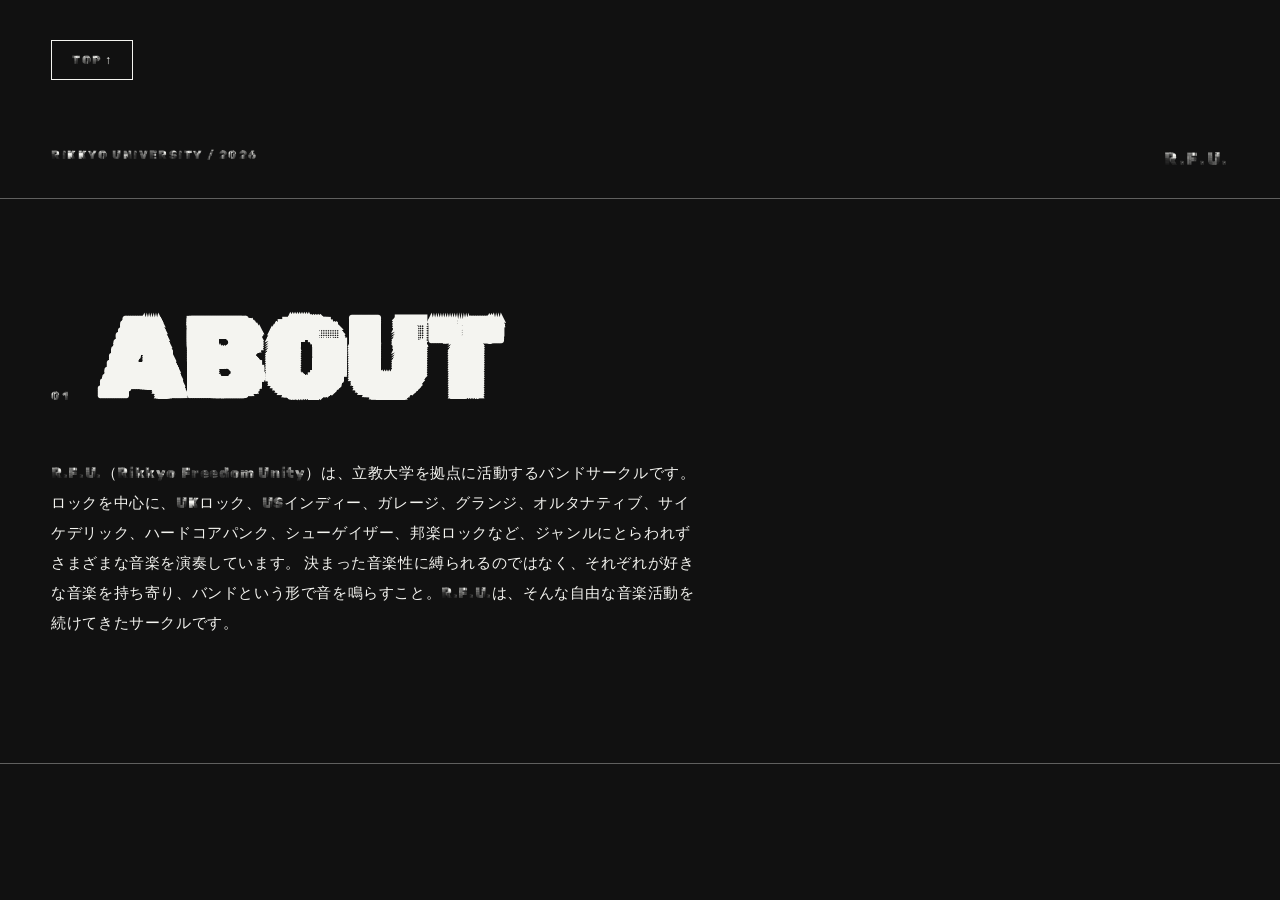
==== about.html @ d9b71ee2 "Update about.html" ====
<!DOCTYPE html>
<html lang="ja">
<head>
  <meta charset="UTF-8">
  <meta name="viewport" content="width=device-width, initial-scale=1.0">
  <title>ABOUT | RIKKYO FREEDOM UNITY</title>
  <link rel="stylesheet" href="style.css">
</head>
<a class="top-button" href="index.html">TOP ↑</a>
<body>

  <header class="site-header">
    <div class="year">RIKKYO UNIVERSITY / 2026</div>
    <div class="rfu-mark">R.F.U.</div>
  </header>

  <main class="content-section">
    <div class="section-title">
      <span>01</span>
      <h3>ABOUT</h3>
    </div>

    <p>
      R.F.U.（Rikkyo Freedom Unity）は、立教大学を拠点に活動するバンドサークルです。

ロックを中心に、UKロック、USインディー、ガレージ、グランジ、オルタナティブ、サイケデリック、ハードコアパンク、シューゲイザー、邦楽ロックなど、ジャンルにとらわれずさまざまな音楽を演奏しています。

決まった音楽性に縛られるのではなく、それぞれが好きな音楽を持ち寄り、バンドという形で音を鳴らすこと。R.F.U.は、そんな自由な音楽活動を続けてきたサークルです。
      
    </p>
  </main>

</body>
</html>
---- style.css ----
@font-face {
  font-family: "Rubik80sFade";
  src: url("Rubik80sFade-Regular.ttf") format("truetype");
  font-weight: normal;
  font-style: normal;
}

* {
  box-sizing: border-box;
}

html {
  scroll-behavior: smooth;
}

body {
  margin: 0;
  background: #111;
  color: #f4f4f0;
  font-family: "Rubik80sFade", Arial, Helvetica, sans-serif;
}

a {
  color: inherit;
  text-decoration: none;
}

/* HEADER */

.site-header {
  display: flex;
  justify-content: space-between;
  align-items: flex-start;
  padding: 28px 4vw;
  border-bottom: 1px solid rgba(244, 244, 240, 0.35);
}

.year {
  font-size: 12px;
  letter-spacing: 0.12em;
}

.rfu-mark {
  font-size: 18px;
  letter-spacing: 0.08em;
}

/* HERO */

.hero {
  min-height: 75vh;
  padding: 8vh 4vw 12vh;
  display: flex;
  flex-direction: column;
  justify-content: center;
}

.hero h1 {
  margin: 0;
  font-size: clamp(70px, 13vw, 190px);
  line-height: 0.8;
  letter-spacing: -0.04em;
}

.hero h2 {
  margin: 45px 0 0;
  font-size: clamp(22px, 4vw, 55px);
  line-height: 0.9;
  letter-spacing: -0.03em;
}

.hero-text {
  margin-top: 55px;
  font-size: 12px;
  letter-spacing: 0.18em;

  background: linear-gradient(
    90deg,
    #ff0000,
    #ff9900,
    #ffee00,
    #00cc66,
    #0099ff,
    #6633ff,
    #cc33aa
  );
  -webkit-background-clip: text;
  -webkit-text-fill-color: transparent;
  background-clip: text;
}
}

/* NAVIGATION */

.main-nav {
  display: flex;
  flex-wrap: wrap;
  gap: 12px;
  padding: 24px 4vw;
  border-top: 1px solid rgba(244, 244, 240, 0.35);
  border-bottom: 1px solid rgba(244, 244, 240, 0.35);
}

.main-nav a {
  border: 1px solid #f4f4f0;
  padding: 12px 20px;
  font-size: 12px;
  letter-spacing: 0.12em;
}

/* CONTENT */

.content-section {
  padding: 110px 4vw;
  border-bottom: 1px solid rgba(244, 244, 240, 0.35);
}

.section-title {
  display: flex;
  align-items: baseline;
  gap: 25px;
  margin-bottom: 45px;
}

.section-title span {
  font-size: 12px;
  letter-spacing: 0.15em;
}

.section-title h3 {
  margin: 0;
  font-size: clamp(50px, 9vw, 120px);
  line-height: 0.9;
  letter-spacing: -0.03em;
}

.content-section > p {
  max-width: 650px;
  font-size: 15px;
  line-height: 2;
  letter-spacing: 0.04em;
}

/* MORE BUTTON */

.more-button {
  display: inline-block;
  margin-top: 35px;
  padding: 13px 22px;
  border: 1px solid #f4f4f0;
  font-size: 12px;
  letter-spacing: 0.12em;
}

/* FOOTER */

footer {
  display: flex;
  justify-content: space-between;
  padding: 35px 4vw;
  font-size: 10px;
  letter-spacing: 0.12em;
}

/* MOBILE */

@media (max-width: 600px) {
  .site-header {
    padding: 20px 5vw;
  }

  .hero {
    min-height: 70vh;
    padding: 8vh 5vw;
  }

  .main-nav {
    padding: 20px 5vw;
  }

  .content-section {
    padding: 80px 5vw;
  }

  footer {
    padding: 30px 5vw;
    display: block;
  }

  footer p {
    margin: 8px 0;
  }
  .hero-text {
    font-size: 14px;
    letter-spacing: 0.12em;
    line-height: 1.5;
  }
}
.intro-text {
  font-family: Arial, Helvetica, sans-serif;
}
.top-button {
  display: inline-block;
  margin: 40px 4vw;
  padding: 12px 20px;
  border: 1px solid #f4f4f0;
  font-size: 12px;
  letter-spacing: 0.12em;
}
.photos-title {
  color: #9b59ff;
}
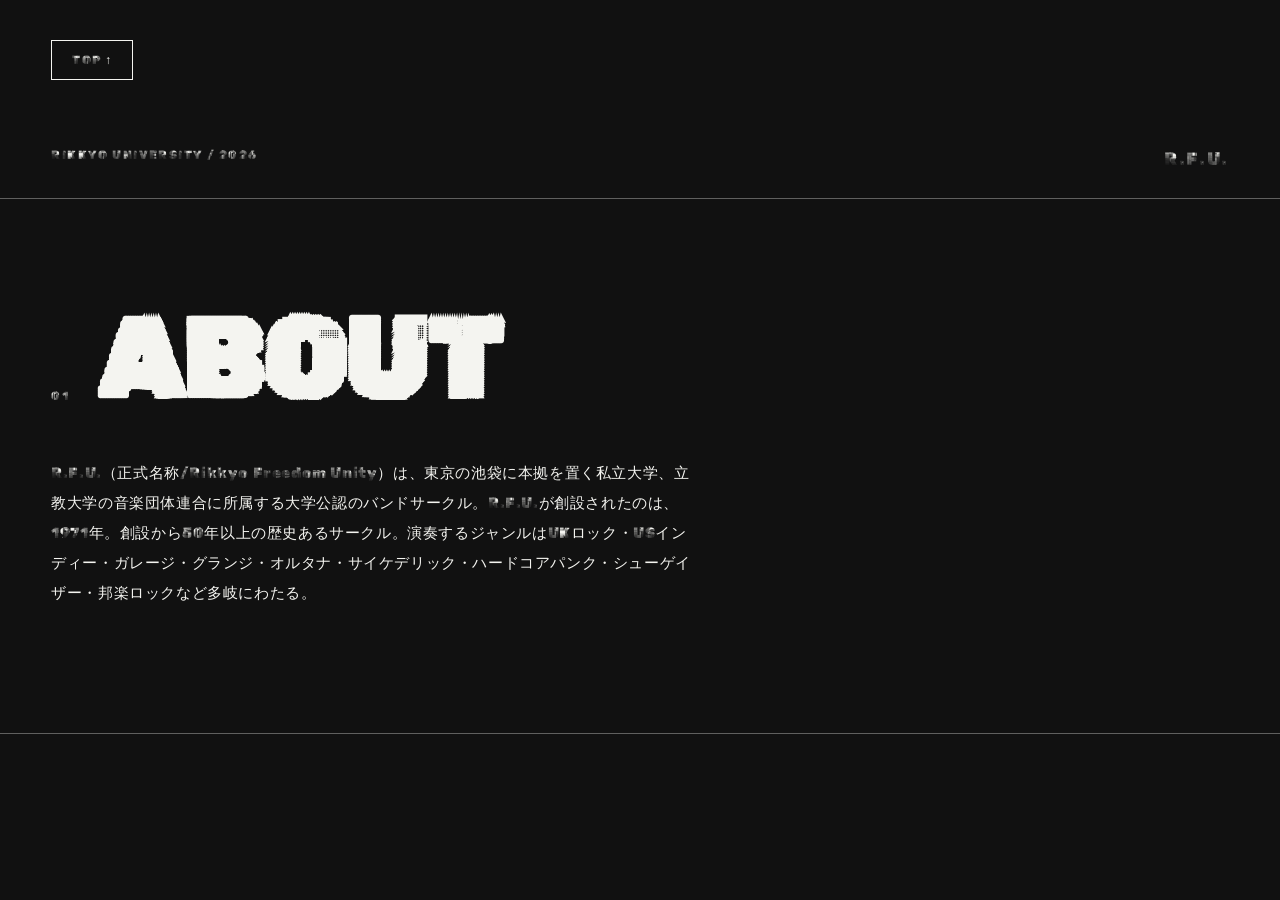
==== commit 7c39960f: "Update about.html" ====
--- a/about.html
+++ b/about.html
@@ -14,19 +14,14 @@
     <div class="rfu-mark">R.F.U.</div>
   </header>
 
-  <main class="content-section">
+  <main class="content-section normal-font">
     <div class="section-title">
       <span>01</span>
       <h3>ABOUT</h3>
     </div>
 
     <p>
-      R.F.U.（Rikkyo Freedom Unity）は、立教大学を拠点に活動するバンドサークルです。
-
-ロックを中心に、UKロック、USインディー、ガレージ、グランジ、オルタナティブ、サイケデリック、ハードコアパンク、シューゲイザー、邦楽ロックなど、ジャンルにとらわれずさまざまな音楽を演奏しています。
-
-決まった音楽性に縛られるのではなく、それぞれが好きな音楽を持ち寄り、バンドという形で音を鳴らすこと。R.F.U.は、そんな自由な音楽活動を続けてきたサークルです。
-      
+      R.F.U.（正式名称/Rikkyo Freedom Unity）は、東京の池袋に本拠を置く私立大学、立教大学の音楽団体連合に所属する大学公認のバンドサークル。R.F.U.が創設されたのは、1971年。創設から50年以上の歴史あるサークル。演奏するジャンルはUKロック・USインディー・ガレージ・グランジ・オルタナ・サイケデリック・ハードコアパンク・シューゲイザー・邦楽ロックなど多岐にわたる。
     </p>
   </main>
 
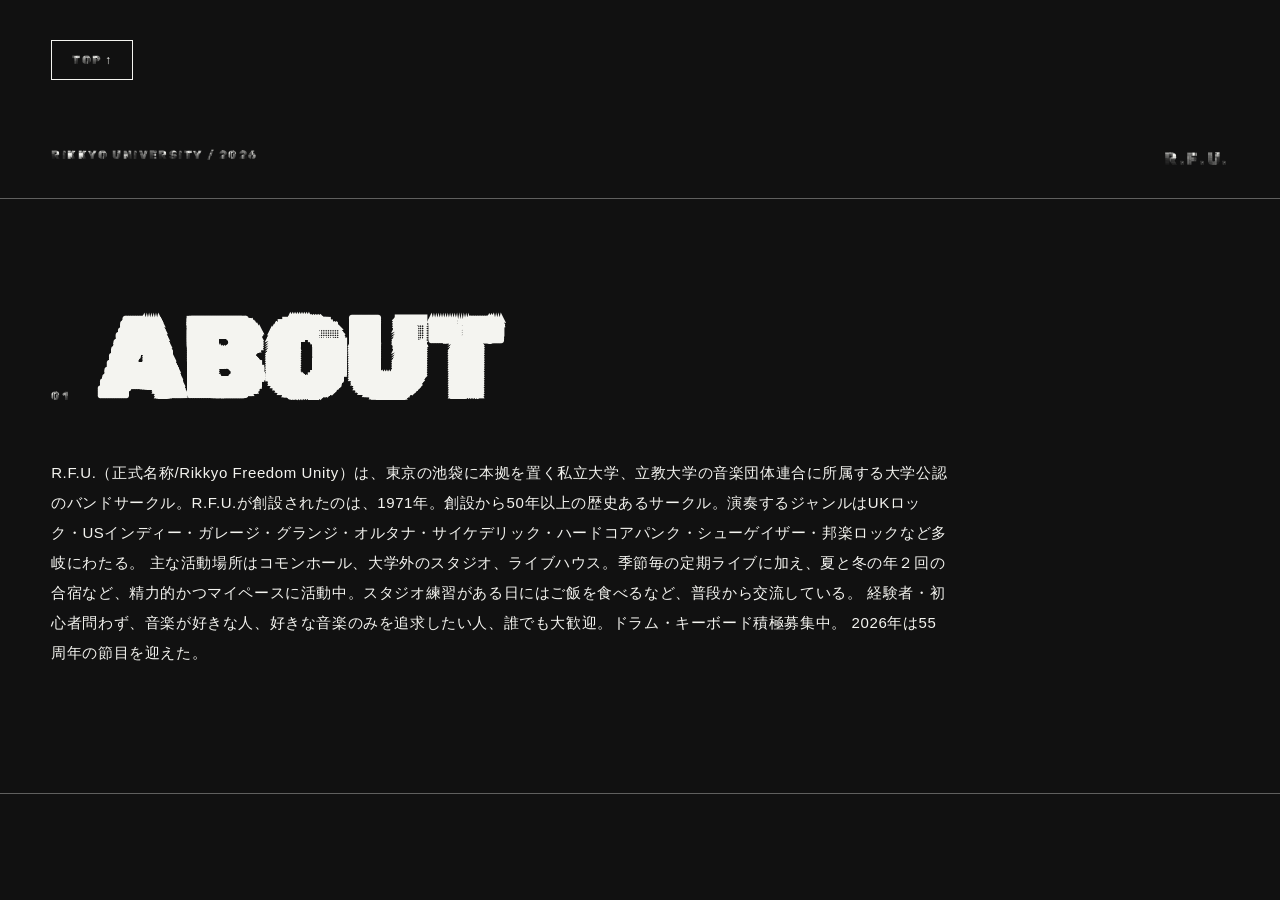
==== commit 9cc2db2d: "Update about.html" ====
--- a/about.html
+++ b/about.html
@@ -22,6 +22,12 @@
 
     <p>
       R.F.U.（正式名称/Rikkyo Freedom Unity）は、東京の池袋に本拠を置く私立大学、立教大学の音楽団体連合に所属する大学公認のバンドサークル。R.F.U.が創設されたのは、1971年。創設から50年以上の歴史あるサークル。演奏するジャンルはUKロック・USインディー・ガレージ・グランジ・オルタナ・サイケデリック・ハードコアパンク・シューゲイザー・邦楽ロックなど多岐にわたる。
+
+      主な活動場所はコモンホール、大学外のスタジオ、ライブハウス。季節毎の定期ライブに加え、夏と冬の年２回の合宿など、精力的かつマイペースに活動中。スタジオ練習がある日にはご飯を食べるなど、普段から交流している。
+
+      経験者・初心者問わず、音楽が好きな人、好きな音楽のみを追求したい人、誰でも大歓迎。ドラム・キーボード積極募集中。
+
+      2026年は55周年の節目を迎えた。
     </p>
   </main>
 
--- a/style.css
+++ b/style.css
@@ -135,7 +135,7 @@
 }
 
 .content-section > p {
-  max-width: 650px;
+  max-width: 900px;
   font-size: 15px;
   line-height: 2;
   letter-spacing: 0.04em;
@@ -210,3 +210,6 @@
 .photos-title {
   color: #9b59ff;
 }
+.normal-font p {
+  font-family: Arial, Helvetica, sans-serif;
+}
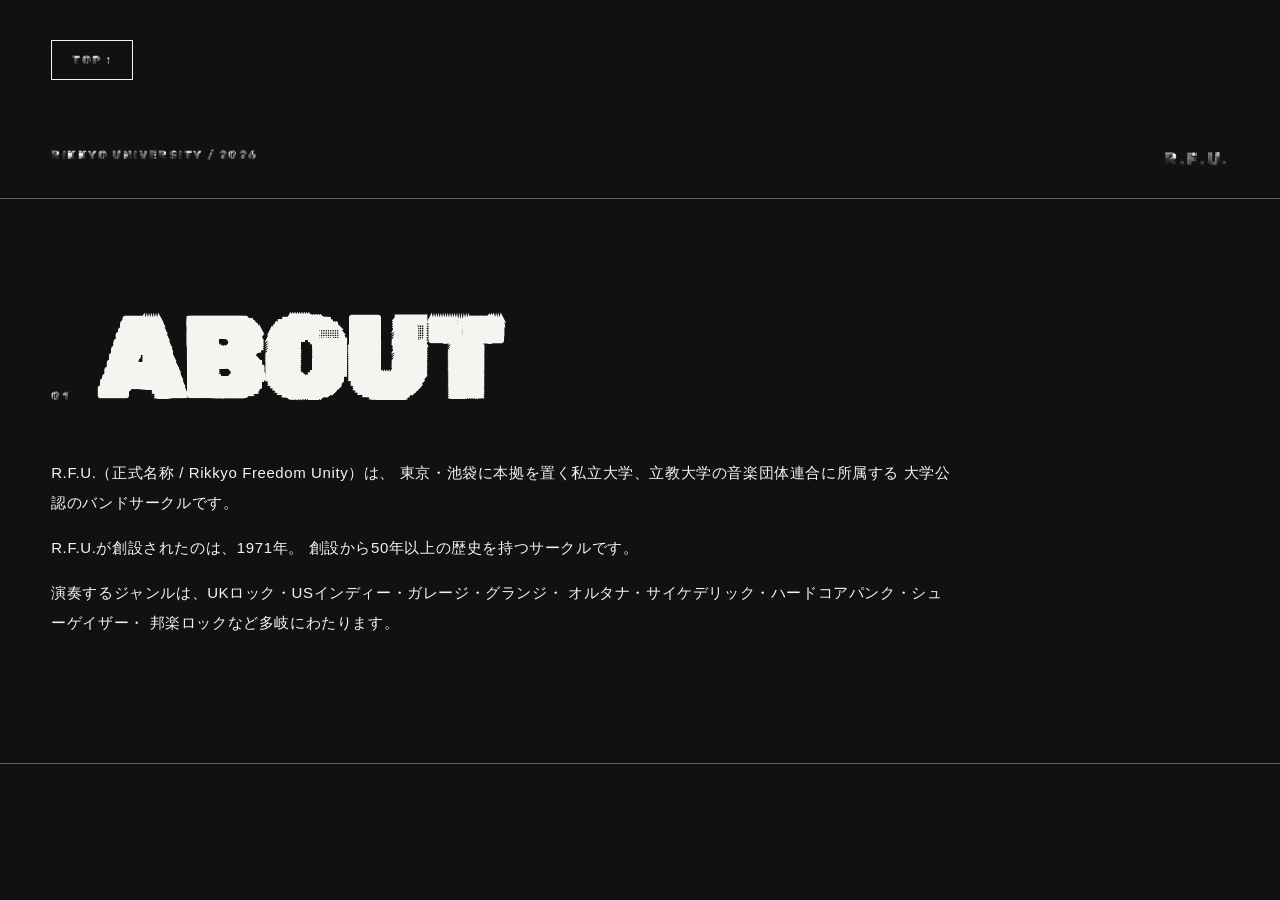
==== commit 72fdea28: "Update about.html" ====
--- a/about.html
+++ b/about.html
@@ -21,14 +21,21 @@
     </div>
 
     <p>
-      R.F.U.（正式名称/Rikkyo Freedom Unity）は、東京の池袋に本拠を置く私立大学、立教大学の音楽団体連合に所属する大学公認のバンドサークル。R.F.U.が創設されたのは、1971年。創設から50年以上の歴史あるサークル。演奏するジャンルはUKロック・USインディー・ガレージ・グランジ・オルタナ・サイケデリック・ハードコアパンク・シューゲイザー・邦楽ロックなど多岐にわたる。
+  R.F.U.（正式名称 / Rikkyo Freedom Unity）は、
+  東京・池袋に本拠を置く私立大学、立教大学の音楽団体連合に所属する
+  大学公認のバンドサークルです。
+</p>
 
-      主な活動場所はコモンホール、大学外のスタジオ、ライブハウス。季節毎の定期ライブに加え、夏と冬の年２回の合宿など、精力的かつマイペースに活動中。スタジオ練習がある日にはご飯を食べるなど、普段から交流している。
+<p>
+  R.F.U.が創設されたのは、1971年。
+  創設から50年以上の歴史を持つサークルです。
+</p>
 
-      経験者・初心者問わず、音楽が好きな人、好きな音楽のみを追求したい人、誰でも大歓迎。ドラム・キーボード積極募集中。
-
-      2026年は55周年の節目を迎えた。
-    </p>
+<p>
+  演奏するジャンルは、UKロック・USインディー・ガレージ・グランジ・
+  オルタナ・サイケデリック・ハードコアパンク・シューゲイザー・
+  邦楽ロックなど多岐にわたります。
+</p>
   </main>
 
 </body>
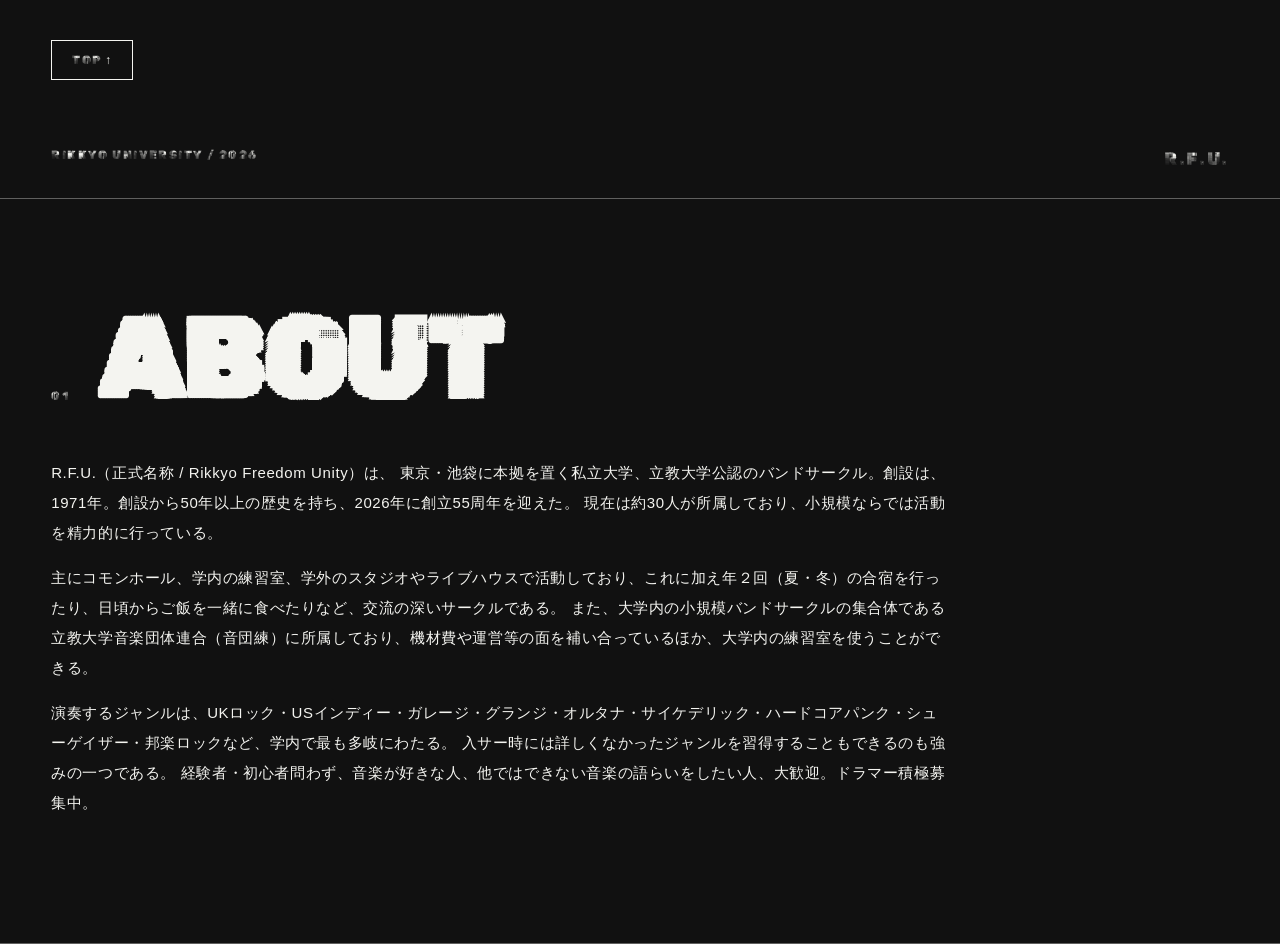
==== commit f18ea240: "Update about.html" ====
--- a/about.html
+++ b/about.html
@@ -22,19 +22,19 @@
 
     <p>
   R.F.U.（正式名称 / Rikkyo Freedom Unity）は、
-  東京・池袋に本拠を置く私立大学、立教大学の音楽団体連合に所属する
-  大学公認のバンドサークルです。
+  東京・池袋に本拠を置く私立大学、立教大学公認のバンドサークル。創設は、1971年。創設から50年以上の歴史を持ち、2026年に創立55周年を迎えた。
+  現在は約30人が所属しており、小規模ならでは活動を精力的に行っている。
 </p>
 
 <p>
-  R.F.U.が創設されたのは、1971年。
-  創設から50年以上の歴史を持つサークルです。
+  主にコモンホール、学内の練習室、学外のスタジオやライブハウスで活動しており、これに加え年２回（夏・冬）の合宿を行ったり、日頃からご飯を一緒に食べたりなど、交流の深いサークルである。
+  また、大学内の小規模バンドサークルの集合体である立教大学音楽団体連合（音団練）に所属しており、機材費や運営等の面を補い合っているほか、大学内の練習室を使うことができる。
 </p>
 
 <p>
-  演奏するジャンルは、UKロック・USインディー・ガレージ・グランジ・
-  オルタナ・サイケデリック・ハードコアパンク・シューゲイザー・
-  邦楽ロックなど多岐にわたります。
+  演奏するジャンルは、UKロック・USインディー・ガレージ・グランジ・オルタナ・サイケデリック・ハードコアパンク・シューゲイザー・邦楽ロックなど、学内で最も多岐にわたる。
+  入サー時には詳しくなかったジャンルを習得することもできるのも強みの一つである。
+  経験者・初心者問わず、音楽が好きな人、他ではできない音楽の語らいをしたい人、大歓迎。ドラマー積極募集中。
 </p>
   </main>
 
--- a/style.css
+++ b/style.css
@@ -44,12 +44,17 @@
   font-size: 18px;
   letter-spacing: 0.08em;
 }
+.header-right {
+  display: flex;
+  align-items: center;
+  gap: 30px;
+}
 
 /* HERO */
 
 .hero {
   min-height: 75vh;
-  padding: 8vh 4vw 12vh;
+  padding: 8vh 4vw 18vh;
   display: flex;
   flex-direction: column;
   justify-content: center;
@@ -96,9 +101,6 @@
   display: flex;
   flex-wrap: wrap;
   gap: 12px;
-  padding: 24px 4vw;
-  border-top: 1px solid rgba(244, 244, 240, 0.35);
-  border-bottom: 1px solid rgba(244, 244, 240, 0.35);
 }
 
 .main-nav a {
@@ -213,3 +215,29 @@
 .normal-font p {
   font-family: Arial, Helvetica, sans-serif;
 }
+.hero {
+  border-bottom: 1px solid rgba(244, 244, 240, 0.35);
+}
+.hero-main {
+  display: flex;
+  align-items: center;
+  justify-content: space-between;
+  gap: 40px;
+}
+
+.hero-photos {
+  width: 35%;
+  display: grid;
+  grid-template-columns: 1fr 1fr;
+  gap: 10px;
+}
+
+.photo-placeholder {
+  aspect-ratio: 1 / 1;
+  border: 1px solid rgba(244, 244, 240, 0.35);
+  display: flex;
+  align-items: center;
+  justify-content: center;
+  font-size: 10px;
+  letter-spacing: 0.1em;
+}
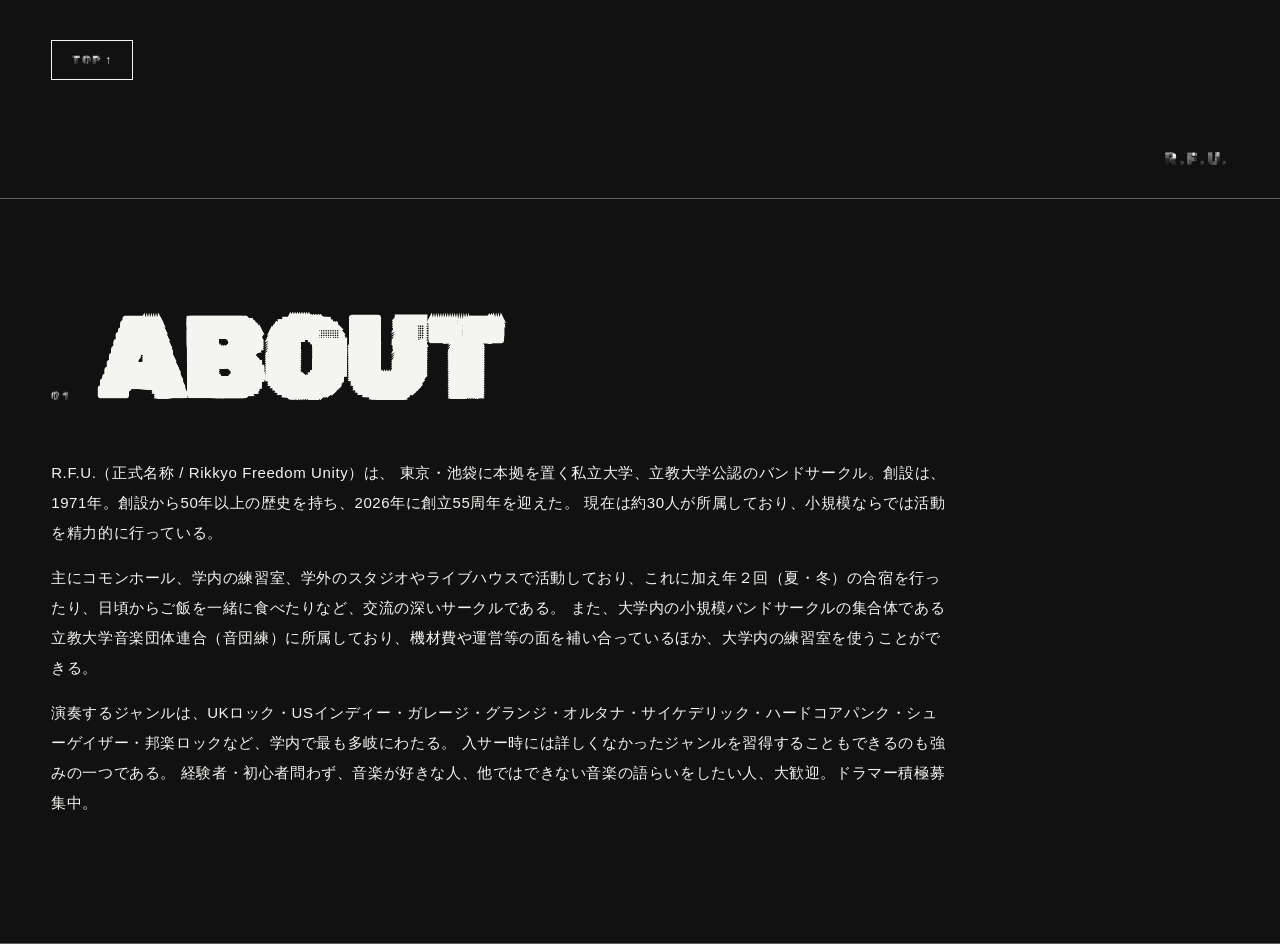
==== commit 7ca0e7ea: "Update about.html" ====
--- a/about.html
+++ b/about.html
@@ -6,11 +6,10 @@
   <title>ABOUT | RIKKYO FREEDOM UNITY</title>
   <link rel="stylesheet" href="style.css">
 </head>
+
+<body>
 <a class="top-button" href="index.html">TOP ↑</a>
-<body>
-
   <header class="site-header">
-    <div class="year">RIKKYO UNIVERSITY / 2026</div>
     <div class="rfu-mark">R.F.U.</div>
   </header>
 
--- a/style.css
+++ b/style.css
@@ -44,20 +44,37 @@
   font-size: 18px;
   letter-spacing: 0.08em;
 }
+
 .header-right {
   display: flex;
   align-items: center;
   gap: 30px;
 }
 
+/* HAMBURGER: hidden on desktop */
+.nav-toggle {position: absolute; opacity: 0; pointer-events: none;}
+.hamburger {display: none; cursor: pointer; padding: 12px 0 12px 12px;}
+.hamburger span, .hamburger span::before, .hamburger span::after {display: block; width: 24px; height: 2px;   
+  background: #f4f4f0; transition: transform 0.25s, top 0.25s, background 0.25s;}
+.hamburger span {position: relative;}
+.hamburger span::before, .hamburger span::after {content: ""; position: absolute; left: 0;}
+.hamburger span::before {top: -7px;}
+.hamburger span::after  {top: 7px;}
+.nav-toggle:checked + .hamburger span { background: transparent;}
+.nav-toggle:checked + .hamburger span::before { top: 0; transform: rotate(45deg);}
+.nav-toggle:checked + .hamburger span::after  { top: 0; transform: rotate(-45deg);}
+.nav-toggle:focus-visible + .hamburger { outline: 2px solid #f4f4f0; outline-offset: 2px;}
+
 /* HERO */
 
 .hero {
+  position: relative;
   min-height: 75vh;
   padding: 8vh 4vw 18vh;
   display: flex;
   flex-direction: column;
   justify-content: center;
+  border-bottom: 1px solid rgba(244, 244, 240, 0.35);
 }
 
 .hero h1 {
@@ -89,11 +106,19 @@
     #6633ff,
     #cc33aa
   );
+
   -webkit-background-clip: text;
   -webkit-text-fill-color: transparent;
   background-clip: text;
 }
-}
+
+/* LIVE */
+.live {display: grid; grid-template-columns: 1fr 1fr 1fr; gap: 2rem; padding: 2rem;}
+.live-text {padding-left: 30px; margin-top: 50px;}
+.live h1 {font-size: clamp(70px, 13vw, 190px); font-family: "Rubik 80s Fade", system-ui; font-weight: 400; font-style: normal;}
+.live img {width: 100%; height: auto;}
+.live-text p {margin-top: 55px; font-size: 12px; letter-spacing: 0.18em; padding: 0; color: white;}
+
 
 /* NAVIGATION */
 
@@ -154,53 +179,12 @@
   letter-spacing: 0.12em;
 }
 
-/* FOOTER */
-
-footer {
-  display: flex;
-  justify-content: space-between;
-  padding: 35px 4vw;
-  font-size: 10px;
-  letter-spacing: 0.12em;
-}
-
-/* MOBILE */
-
-@media (max-width: 600px) {
-  .site-header {
-    padding: 20px 5vw;
-  }
-
-  .hero {
-    min-height: 70vh;
-    padding: 8vh 5vw;
-  }
-
-  .main-nav {
-    padding: 20px 5vw;
-  }
-
-  .content-section {
-    padding: 80px 5vw;
-  }
-
-  footer {
-    padding: 30px 5vw;
-    display: block;
-  }
-
-  footer p {
-    margin: 8px 0;
-  }
-  .hero-text {
-    font-size: 14px;
-    letter-spacing: 0.12em;
-    line-height: 1.5;
-  }
-}
+/* OTHER */
+
 .intro-text {
   font-family: Arial, Helvetica, sans-serif;
 }
+
 .top-button {
   display: inline-block;
   margin: 40px 4vw;
@@ -209,35 +193,443 @@
   font-size: 12px;
   letter-spacing: 0.12em;
 }
+
 .photos-title {
   color: #9b59ff;
 }
+
 .normal-font p {
   font-family: Arial, Helvetica, sans-serif;
 }
-.hero {
-  border-bottom: 1px solid rgba(244, 244, 240, 0.35);
-}
-.hero-main {
-  display: flex;
+
+/* FOOTER */
+
+footer {
+  display: flex;
+  justify-content: space-between;
   align-items: center;
-  justify-content: space-between;
-  gap: 40px;
-}
-
-.hero-photos {
-  width: 35%;
+  padding: 35px 4vw;
+  font-size: 10px;
+  letter-spacing: 0.08em;
+  white-space: nowrap;
+}
+
+.footer-links {
+  display: flex;
+  gap: 25px;
+  margin: 25px 0;
+}
+
+.footer-links a {
+  font-family: Arial, Helvetica, sans-serif;
+  font-size: 11px;
+  letter-spacing: 0.05em;
+  text-decoration: underline;
+}
+
+/* MOBILE */
+
+@media (max-width: 600px) {
+
+  .site-header {
+    padding: 20px 5vw;
+  }
+
+  .hero {
+    min-height: 70vh;
+    padding: 8vh 5vw;
+  }
+
+  .hero-text {
+    font-size: 14px;
+    letter-spacing: 0.12em;
+    line-height: 1.5;
+  }
+
+  .main-nav {
+    padding: 20px 5vw;
+  }
+
+  .content-section {
+    padding: 80px 5vw;
+  }
+
+  footer {
+    padding: 30px 5vw;
+    display: block;
+    white-space: normal;
+  }
+
+  footer p {
+    margin: 8px 0;
+  }
+
+  /* MOBILE PHOTOS */
+
+  .hero-photos {
+    width: 45%;
+    height: 55%;
+    right: 3vw;
+    top: 8%;
+  }
+
+  .photo-1 {
+    width: 110px;
+    right: 70px;
+  }
+
+  .photo-2 {
+    width: 90px;
+    top: 120px;
+    right: 0;
+  }
+
+  .photo-3 {
+    width: 70px;
+    height: 70px;
+    top: 230px;
+    right: 90px;
+  }
+
+  .photo-4 {
+    width: 60px;
+    height: 60px;
+    top: 270px;
+    right: 15px;
+  }
+}
+/* MEMBERS */
+
+.member-card {
   display: grid;
-  grid-template-columns: 1fr 1fr;
-  gap: 10px;
+  grid-template-columns: 1fr 1.5fr;
+  width: min(900px, 100%);
+  border: 1px solid #f4f4f0;
+  margin-top: 60px;
+}
+
+.member-info {
+  display: grid;
+  grid-template-rows: auto auto auto 1fr;
+  border-right: 1px solid #f4f4f0;
+}
+
+.member-name,
+.member-role,
+.member-part,
+.member-favorite {
+  padding: 18px 20px;
+  border-bottom: 1px solid #f4f4f0;
+}
+
+.member-favorite {
+  border-bottom: none;
+}
+
+.member-name {
+  font-size: 28px;
+}
+
+.member-role {
+  font-size: 18px;
+}
+
+.member-part {
+  font-family: Arial, Helvetica, sans-serif;
+  font-size: 14px;
+}
+
+.member-favorite {
+  font-family: Arial, Helvetica, sans-serif;
+  font-size: 13px;
+  line-height: 1.7;
+}
+
+.member-favorite span {
+  display: block;
+  margin-bottom: 10px;
+  font-family: "Rubik80sFade", Arial, Helvetica, sans-serif;
+}
+
+.member-favorite p {
+  margin: 0;
+}
+
+.member-photo {
+  min-height: 330px;
 }
 
 .photo-placeholder {
-  aspect-ratio: 1 / 1;
-  border: 1px solid rgba(244, 244, 240, 0.35);
+  width: 100%;
+  height: 100%;
+  min-height: 330px;
   display: flex;
   align-items: center;
   justify-content: center;
-  font-size: 10px;
+  font-size: 14px;
+  letter-spacing: 0.15em;
+}
+
+/* MEMBERS MOBILE */
+
+@media (max-width: 600px) {
+  .member-card {
+    grid-template-columns: 1fr;
+  }
+  
+.hamburger {display: block;}
+  
+  .member-info {
+    border-right: none;
+    border-bottom: 1px solid #f4f4f0;
+  }
+
+  .member-photo {
+    min-height: 250px;
+  }
+
+  .photo-placeholder {
+    min-height: 250px;
+  }
+}
+
+/* HAMBURGER MENU */
+.menu-toggle {
+  display: none;
+  background: transparent;
+  color: #f4f4f0;
+  border: 1px solid #f4f4f0;
+  padding: 8px 12px;
+  font-size: 24px;
+  cursor: pointer;
+}
+
+@media (max-width: 600px) {
+  .site-header {
+    justify-content: flex-end;
+    align-items: flex-start;
+  }
+
+  .header-right {
+    width: 100%;
+    flex-direction: column;
+    align-items: flex-end;
+    gap: 0;
+  }
+
+  .menu-toggle {
+    display: block;
+  }
+
+  .main-nav {
+    display: none;
+    flex-direction: column;
+    align-items: stretch;
+    width: 100%;
+    padding: 15px 0 0;
+    gap: 10px;
+  }
+
+  .main-nav.is-open {
+    display: flex;
+  }
+
+  .main-nav a {
+    text-align: right;
+  }
+}
+@media (min-width: 601px) {
+  .site-header {
+    display: flex;
+    justify-content: flex-end;
+    align-items: center;
+  }
+
+  .header-right {
+    display: flex;
+    justify-content: flex-end;
+    margin-left: auto;
+  }
+
+  .main-nav {
+    justify-content: flex-end;
+  }
+}
+
+.menu-toggle {
+  position: relative;
+  z-index: 1000;
+  pointer-events: auto;
+  cursor: pointer;
+}
+
+/* PC MEMBER CARD FIX */
+@media (min-width: 601px) {
+  .member-card {
+    display: grid;
+    grid-template-columns: 1fr 1.5fr;
+    width: min(900px, 100%);
+    height: 360px;
+    margin: 30px 0;
+    overflow: hidden;
+  }
+
+  .member-info {
+    min-width: 0;
+    height: 100%;
+  }
+
+  .member-photo {
+    min-width: 0;
+    height: 100%;
+    min-height: 0;
+    overflow: hidden;
+  }
+
+  .member-photo img {
+    display: block;
+    width: 100%;
+    height: 100%;
+    object-fit: cover;
+  }
+}
+
+/* MEMBER PAGE: NORMAL FONT */
+.member-card .member-info {
+  font-family: Arial, Helvetica, sans-serif;
+}
+
+.member-card .member-name {
+  font-family: Arial, Helvetica, sans-serif;
+}
+
+.member-card .member-role,
+.member-card .member-part,
+.member-card .member-favorite,
+.member-card .member-favorite span {
+  font-family: Arial, Helvetica, sans-serif;
+}
+
+/* MEMBER PHOTOS: SQUARE ON ALL DEVICES */
+.member-photo {
+  width: 100%;
+  aspect-ratio: 1 / 1;
+  min-height: 0;
+  overflow: hidden;
+}
+
+.member-photo img {
+  display: block;
+  width: 100%;
+  height: 100%;
+  object-fit: cover;
+}
+
+/* PC */
+@media (min-width: 601px) {
+  .member-card {
+    grid-template-columns: 1fr 360px;
+    height: auto;
+  }
+
+  .member-photo {
+    width: 360px;
+    height: 360px;
+  }
+}
+
+/* MOBILE: KEEP THE STACKED LAYOUT */
+@media (max-width: 600px) {
+  .member-card {
+    grid-template-columns: 1fr;
+    height: auto;
+  }
+
+  .member-photo {
+    width: 100%;
+    height: auto;
+    aspect-ratio: 1 / 1;
+  }
+}
+
+/* LIVE PAGE */
+.live-intro {
+  font-family: Arial, Helvetica, sans-serif;
+  font-size: 11px;
+  letter-spacing: 0.12em;
+  margin-bottom: 35px;
+}
+
+.live-item {
+  display: grid;
+  grid-template-columns: 240px minmax(0, 1fr);
+  gap: 35px;
+  padding: 35px 0;
+  border-top: 1px solid rgba(244, 244, 240, 0.5);
+  align-items: start;
+}
+
+.live-item:last-child {
+  border-bottom: 1px solid rgba(244, 244, 240, 0.5);
+}
+
+.live-flyer {
+  width: 100%;
+  aspect-ratio: 3 / 4;
+  overflow: hidden;
+}
+
+.live-flyer img {
+  display: block;
+  width: 100%;
+  height: 100%;
+  object-fit: contain;
+  object-position: top center;
+}
+
+.live-details {
+  font-family: Arial, Helvetica, sans-serif;
+  padding-top: 5px;
+}
+
+.live-date {
+  font-size: 11px;
   letter-spacing: 0.1em;
-}
+  color: #aaa;
+}
+
+.live-details h4 {
+  font-family: "Rubik80sFade", Arial, sans-serif;
+  font-size: clamp(24px, 3vw, 42px);
+  font-weight: normal;
+  margin: 20px 0;
+}
+
+.live-venue {
+  font-size: 13px;
+  line-height: 1.8;
+}
+
+.live-description {
+  font-size: 13px;
+  line-height: 1.9;
+  margin-top: 25px;
+  color: #ccc;
+}
+
+@media (max-width: 600px) {
+  .live-item {
+    grid-template-columns: minmax(0, 1fr);
+    gap: 20px;
+    padding: 25px 0;
+  }
+
+  .live-flyer {
+    width: min(100%, 340px);
+    aspect-ratio: 3 / 4;
+  }
+
+  .live-details h4 {
+    font-size: 28px;
+  }
+}
